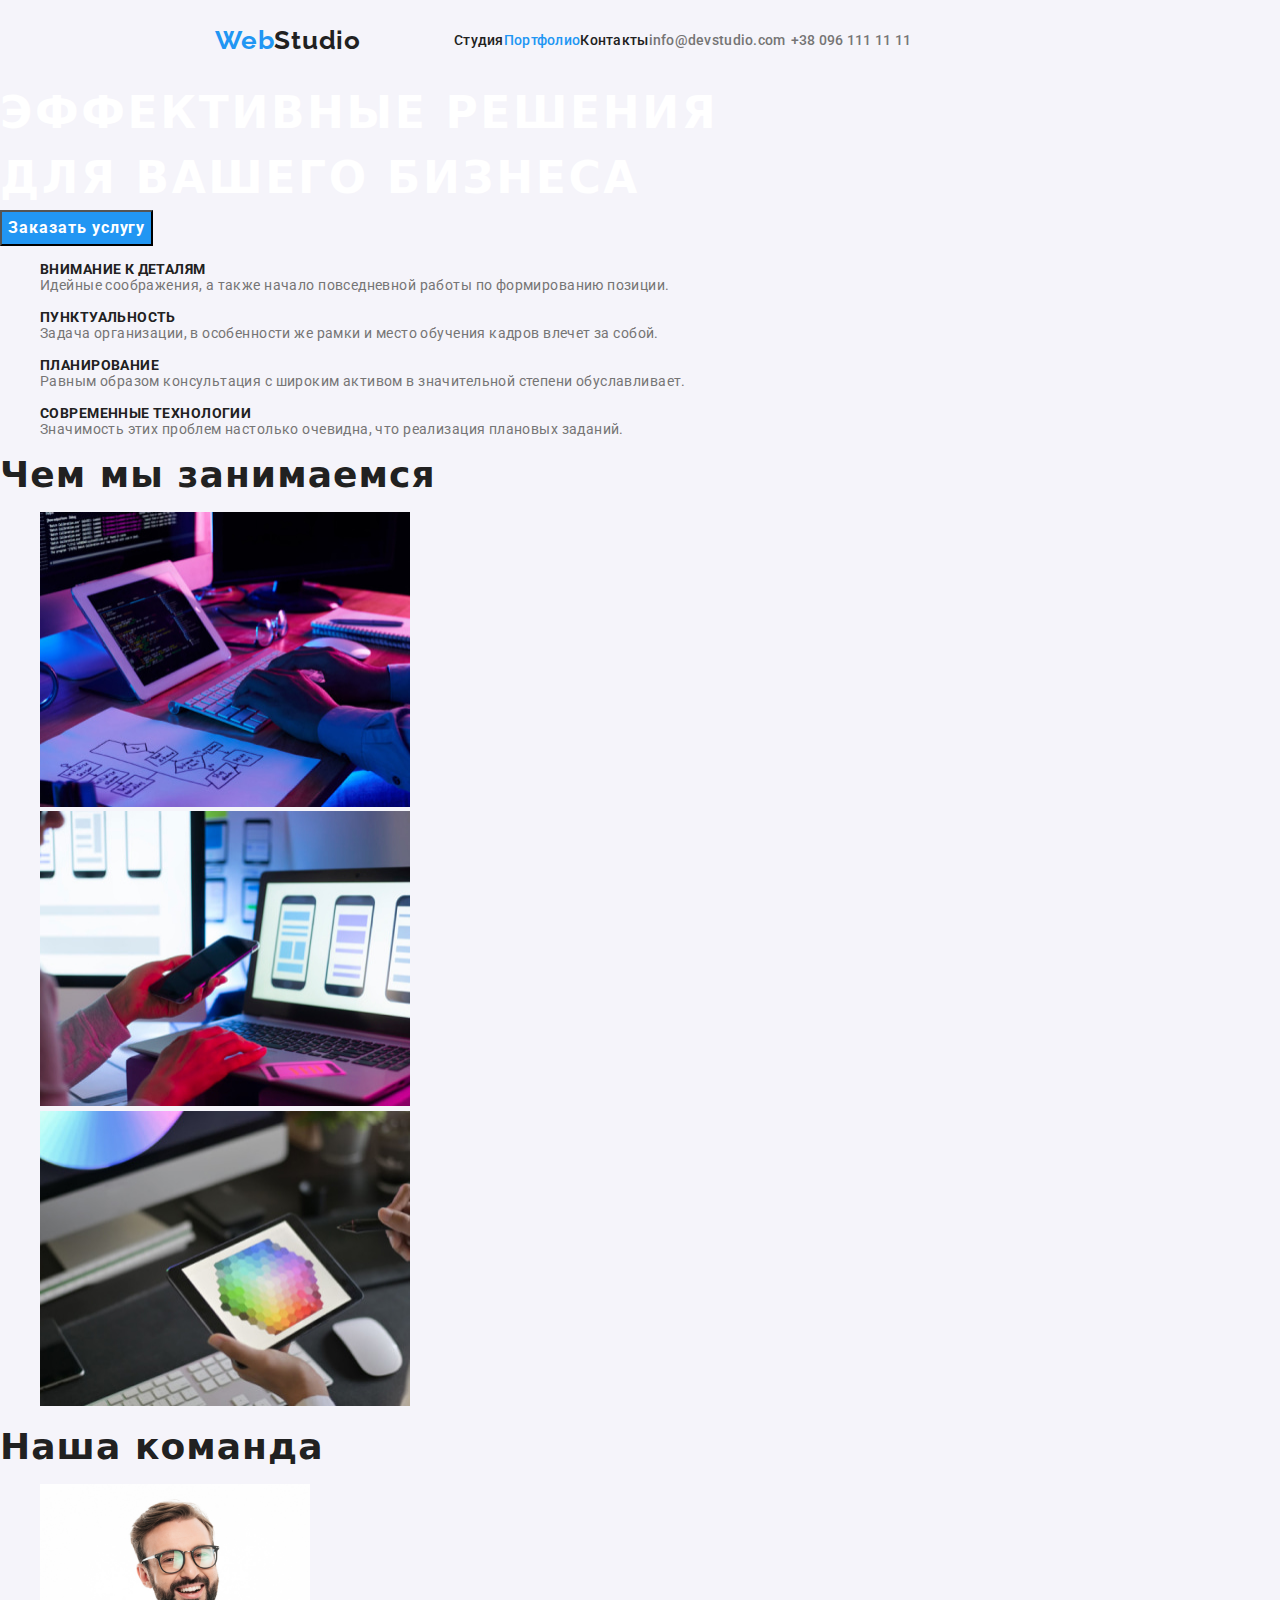
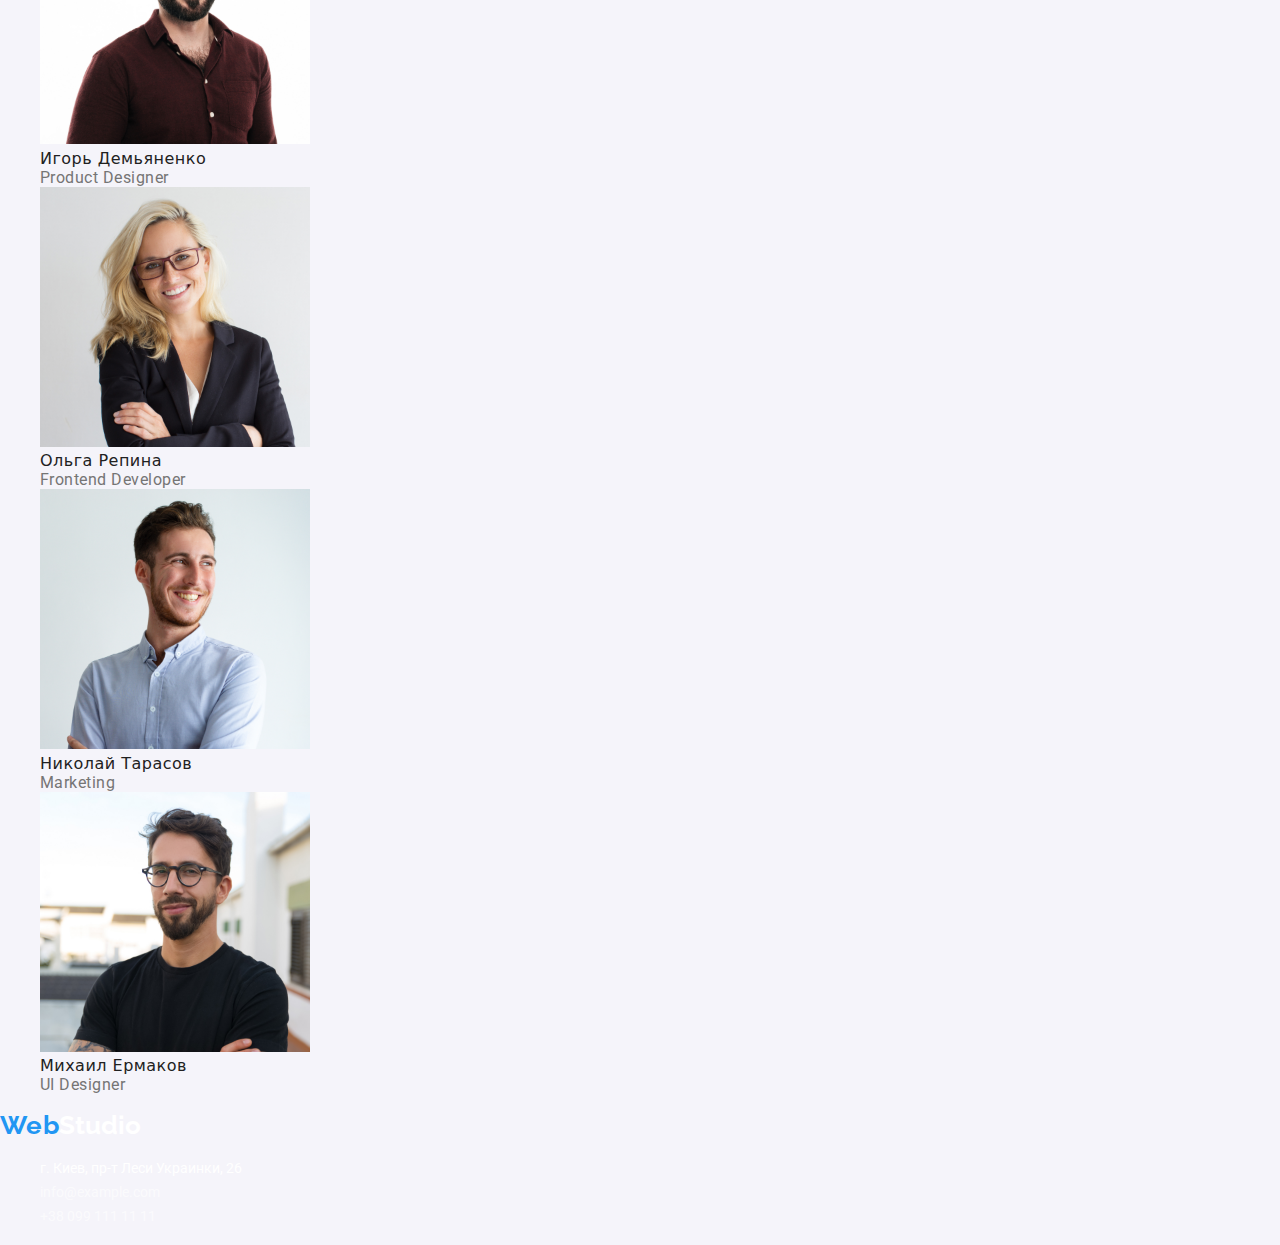
==== index.html @ 43e61fd3 "Initial commit" ====
<!DOCTYPE html>
<html lang="ru">

<head>
  <meta charset="UTF-8" />
  <meta http-equiv="X-UA-Compatible" content="IE=edge" />
  <meta name="viewport" content="width=device-width, initial-scale=1.0" />
  <link rel="stylesheet" href="./css/styles.css">
  <link rel="preconnect" href="https://fonts.googleapis.com">
  <link rel="preconnect" href="https://fonts.gstatic.com" crossorigin>
  <link rel="stylesheet" href="https://cdn.jsdelivr.net/npm/modern-normalize@1.1.0/modern-normalize.min.css">
  <link href="https://fonts.googleapis.com/css2?family=Raleway:wght@700&family=Roboto:wght@400;500;700;900&display=swap"
    rel="stylesheet">
  <title>Студия</title>
</head>

<body>
  <!-- Шапка сайта -->
  <header class="header">
    <div class="header-box">
      <a class="header-logo link" lang="en" href="./index.html"><span class="logo-link">Web</span>Studio</a>

      <nav class="header-nav">
        <ul class="header-list list">
          <li class="header-item"><a class="header-link-txt link" href="">Студия</a></li>
          <li class="header-item"><a class="header-link link current" href="./portfolio.html">Портфолио</a></li>
          <li class="header-item"><a class="header-link link" href="">Контакты</a></li>
        </ul>
      </nav>
      <div class="header-contact">
        <a class="header-mail link" lang="en" href="mailto:info@devstudio.com">info@devstudio.com</a>

        <a class="header-phone link" href="tel:+380961111111">+38 096 111 11 11 </a>
      </div>
    </div>

  </header>
  <!-- Уникальный контент -->
  <main>
    <!-- Секция Герой -->
    <section class="hero">
      <h1 class="hero-title">
        ЭФФЕКТИВНЫЕ РЕШЕНИЯ <br />
        ДЛЯ ВАШЕГО БИЗНЕСА
      </h1>
      <button class="hero-button" type="button">Заказать услугу</button>
    </section>
    <!-- Секция Особенности -->
    <section class="feature">
      <h2 hidden>Наши Особенности</h2>

      <ul class="feature-list">
        <li class="feature-item list">
          <h3 class="feature-title">Внимание к деталям</h3>
          <p class="feature-text">
            Идейные соображения, а также начало повседневной работы по
            формированию позиции.
          </p>
        </li>
      </ul>

      <ul class="feature-list">
        <li class="feature-item list">
          <h3 class="feature-title">Пунктуальность</h3>
          <p class="feature-text">
            Задача организации, в особенности же рамки и место обучения кадров
            влечет за собой.
          </p>
        </li>
      </ul>

      <ul class="feature-list">
        <li class="feature-item list">
          <h3 class="feature-title">Планирование</h3>
          <p class="feature-text">
            Равным образом консультация с широким активом в значительной
            степени обуславливает.
          </p>
        </li>
      </ul>

      <ul class="feature-list">
        <li class="feature-item list">
          <h3 class="feature-title">Современные технологии</h3>
          <p class="feature-text">
            Значимость этих проблем настолько очевидна, что реализация
            плановых заданий.
          </p>
        </li>
      </ul>
    </section>
    <!-- Секция Чем мы занимаемся -->
    <section class="occupation">
      <h2 class="occupation-title">Чем мы занимаемся</h2>

      <ul class="occupation-list">
        <li class="occupation-item list">
          <img class="occupation-image" src="./images/gallery/img-1.jpg" alt="Печатает код на клавиатуре" width="370"
            height="295" />
        </li>

        <li class="occupation-item list">
          <img class="occupation-image" src="./images/gallery/img-2.jpg" alt="Держит смартфон и управляет макбуком"
            width="370" height="295" />
        </li>

        <li class="occupation-item list">
          <img class="occupation-image" src="./images/gallery/img-3.jpg" alt="Рассматривает палитру цветов на айпаде"
            width="370" height="295" />
        </li>
      </ul>
    </section>
    <!-- Секция Команда сотрудников -->
    <section class="employee">
      <h2 class="employee-title">Наша команда</h2>

      <ul class="employee-list">
        <li class="employee-item list">
          <img class="employee-image" src="./images/employees/Игорь_Демьяненко.jpg" alt="Игорь Демьяненко" width="270"
            height="260" />
          <h3 class="employee-title-name">Игорь Демьяненко</h3>
          <p class="employee-text" lang="en">Product Designer</p>
        </li>

        <li class="employee-item list">
          <img class="employee-image" src="./images/employees/Ольга_Репина.jpg" alt="Ольга Репина" width="270"
            height="260" />
          <h3 class="employee-title-name">Ольга Репина</h3>
          <p class="employee-text" lang="en">Frontend Developer</p>
        </li>

        <li class="employee-item list">
          <img class="employee-image" src="./images/employees/Николай_Тарасов.jpg" alt="Николай Тарасов" width="270"
            height="260" />
          <h3 class="employee-title-name">Николай Тарасов</h3>
          <p class="employee-text" lang="en">Marketing</p>
        </li>

        <li class="employee-item list">
          <img class="employee-image" src="./images/employees/Михаил_Ермаков.jpg" alt="Михаил Ермаков" width="270"
            height="260" />
          <h3 class="employee-title-name">Михаил Ермаков</h3>
          <p class="employee-text" lang="en">UI Designer</p>
        </li>
      </ul>
    </section>
  </main>
  <!-- Подвал сайта -->
  <footer class="footer">
    <a class="footer-logo link" lang="en" href="./index.html"><span class="logo-link">Web</span>Studio</a>
    <ul class="footer-list">
      <li class="footer-item list">
        <address class="footer-address">г. Киев, пр-т Леси Украинки, 26</address>
      </li>
      <li class="list">
        <a class="footer-link-mail link" lang="en" href="mailto:info@example.com">info@example.com</a>
      </li>
      <li class="list">
        <a class="footer-link-phone link" href="tel:+380991111111">+38 099 111 11 11</a>
      </li>
    </ul>
  </footer>
</body>

</html>
---- css/styles.css ----
:root {
  /* Основные шрифты */
  --main-font: 'roboto', sans-serif;
  --secondary-font: 'raleway' sans-serif;
  /* Цвет текста */
  --main-color: rgba(117, 117, 117, 1);

  --secondary-color: rgb(33, 33, 33, 1);
  --unique-color: rgb(33, 150, 243, 1);
  --title-color: rgb(255, 255, 255, 1);
  /* Основные фоны */
}

h1,
h2,
h3,
h4,
p {
  margin-top: 0;
  margin-bottom: 0;
}
.link {
  text-decoration: none;
}

.list {
  margin-top: 0;
  margin-bottom: 0;
  padding-left: 0;
  list-style: none;
}

body {
  background-color: #f5f4fa;
  font-family: var(--main-font);
}

/* Шапка сайта */

.header-box {
  display: flex;
  margin-left: 215px;
  width: 1600px;
  height: 80px;
  align-items: center;
}

.header-list {
  display: flex;
}

.header-item {
}
.header-contact {
}

.header-logo {
  font-family: raleway;
  font-size: 26px;
  font-weight: 700;
  line-height: 1.19;
  color: var(--secondary-color);
  letter-spacing: 0.03em;
}

.header-nav {
  display: flex;
  margin-left: 93px;
}

.logo-link {
  font-family: raleway;
  font-size: 26px;
  font-weight: 700;
  line-height: 1.19;
  color: var(--unique-color);
  letter-spacing: 0.03em;
}

.header-link {
  font-family: var(--main-font);
  color: var(--secondary-color);
  font-style: normal;
  font-weight: 500;
  font-size: 14px;
  line-height: 1.14;
  letter-spacing: 0.02em;
}

.current {
  color: var(--unique-color);
}

.header-link:hover,
.header-link:focus {
  color: var(--unique-color);
}

.header-link-txt {
  font-family: var(--main-font);
  color: var(--secondary-color);
  font-style: normal;
  font-weight: 500;
  font-size: 14px;
  line-height: 1.14;
  letter-spacing: 0.02em;
}

.header-link-txt:hover,
.header-link-txt:focus {
  color: var(--unique-color);
}

.header-mail {
  font-family: var(--main-font);
  color: var(--main-color);
  font-style: normal;
  font-weight: 500;
  font-size: 14px;
  line-height: 1.14;
  letter-spacing: 0.02em;
}

.header-mail:hover,
.header-mail:focus {
  color: var(--unique-color);
}

.header-phone {
  font-family: var(--main-font);
  color: var(--main-color);
  font-style: normal;
  font-weight: 500;
  font-size: 14px;
  line-height: 1.14;
  letter-spacing: 0.02em;
}

.header-phone:hover,
.header-phone:focus {
  color: var(--unique-color);
}

/* Секция герой */

.hero-title {
  font-size: 44px;
  font-style: var(--main-font);
  color: var(--title-color);
  font-weight: 900;
  line-height: 1.48;
  letter-spacing: 0.06em;
}

.hero-button {
  font-family: var(--main-font);
  font-style: normal;
  font-weight: 700;
  font-size: 1.9;
  line-height: 30px;
  letter-spacing: 0.06em;
  cursor: pointer;
  color: var(--title-color);
  background-color: var(--unique-color);
}

/* Секция особенности */

.feature-title {
  font-family: var(--main-font);
  font-style: normal;
  color: var(--secondary-color);
  font-weight: 700;
  font-size: 14px;
  line-height: 1.14;
  letter-spacing: 0.03em;
  text-transform: uppercase;
}

.feature-text {
  font-family: var(--main-font);
  font-style: normal;
  font-weight: normal;
  font-size: 14px;
  line-height: 1.14;
  letter-spacing: 0.03em;
  color: var(--main-color);
}

/* Секция Чем мы занимаемся */

.occupation-title {
  font-style: normal;
  font-weight: 700;
  font-size: 36px;
  line-height: 1.17;
  letter-spacing: 0.03em;
  color: var(--secondary-color);
}

/* Секция Команда сотрудников */
.employee-title {
  font-style: normal;
  font-weight: 700;
  font-size: 36px;
  line-height: 1.17;
  letter-spacing: 0.03em;
  color: var(--secondary-color);
}

.employee-title-name {
  font-style: normal;
  font-weight: 500;
  font-size: 16px;
  line-height: 1.19;
  letter-spacing: 0.03em;
  color: var(--secondary-color);
}

.employee-text {
  font-family: var(--main-font);
  font-style: normal;
  font-weight: normal;
  font-size: 16px;
  line-height: 1.19;
  letter-spacing: 0.03em;
  color: var(--main-color);
}

/* Портфолио */
.nav-button {
  font-style: normal;
  font-weight: 500;
  font-size: 16px;
  color: var(--secondary-color);
  cursor: pointer;
}

.nav-button:hover,
.nav-button:focus {
  color: var(--title-color);
  background-color: var(--unique-color);
}

.services-primary-text {
  font-family: var(--main-font);
  font-style: normal;
  font-weight: 700;
  font-size: 18px;
  line-height: 2;
  color: var(--secondary-color);
}

.services-secondary-text {
  font-family: var(--main-font);
  font-style: normal;
  font-weight: normal;
  font-size: 16px;
  line-height: 1.88;
  color: var(--main-color);
}

/* Footer */

.footer-logo {
  font-family: raleway;
  font-size: 26px;
  font-weight: 700;
  color: var(--title-color);
}

.footer-address {
  font-family: Roboto;
  font-style: normal;
  font-weight: normal;
  font-size: 14px;
  line-height: 1.71;
  color: var(--title-color);
}

.footer-link-mail {
  font-family: Roboto;
  font-style: normal;
  font-weight: normal;
  font-size: 14px;
  line-height: 1.7;
  color: rgba(255, 255, 255, 0.6);
}

.footer-link-mail:hover,
.footer-link-mail:focus {
  color: var(--unique-color);
}

.footer-link-phone {
  font-family: Roboto;
  font-style: normal;
  font-weight: normal;
  font-size: 14px;
  line-height: 1.7;
  color: rgba(255, 255, 255, 0.6);
}

.footer-link-phone:hover,
.footer-link-phone:focus {
  color: var(--unique-color);
}
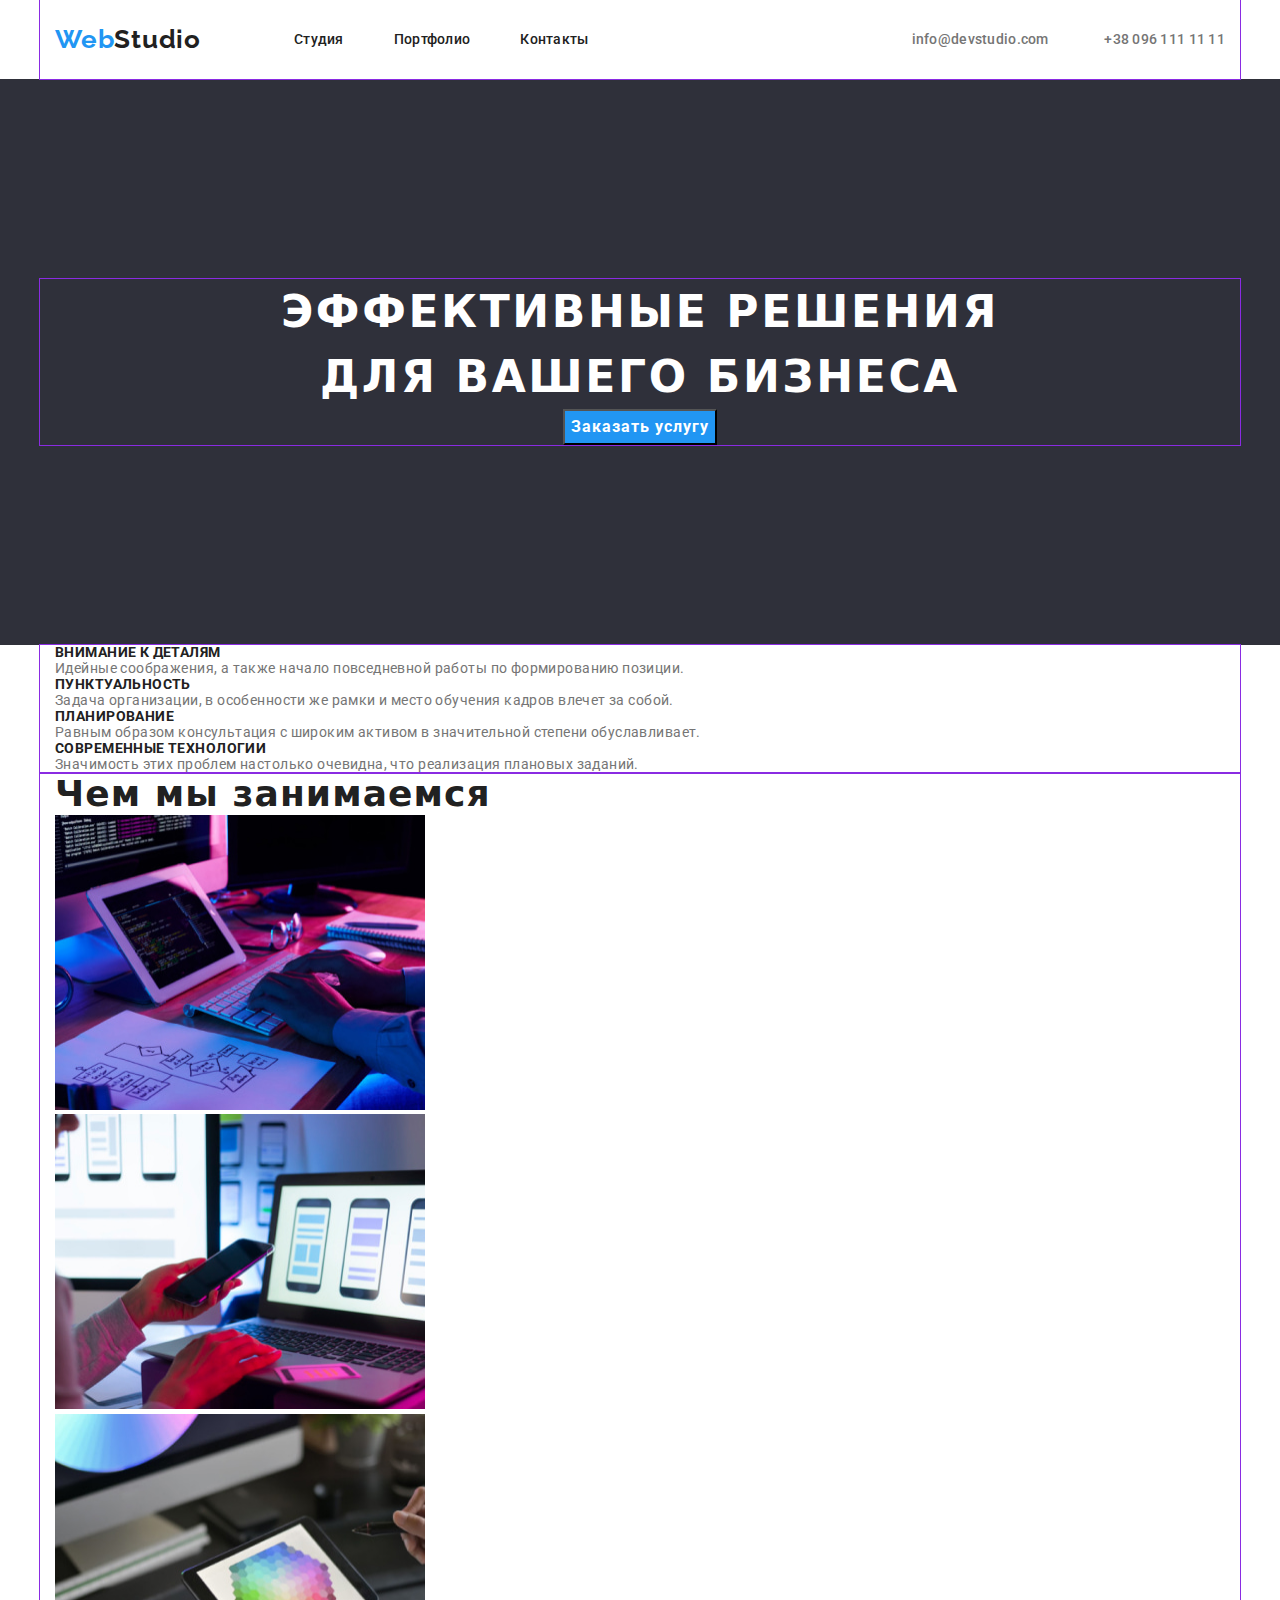
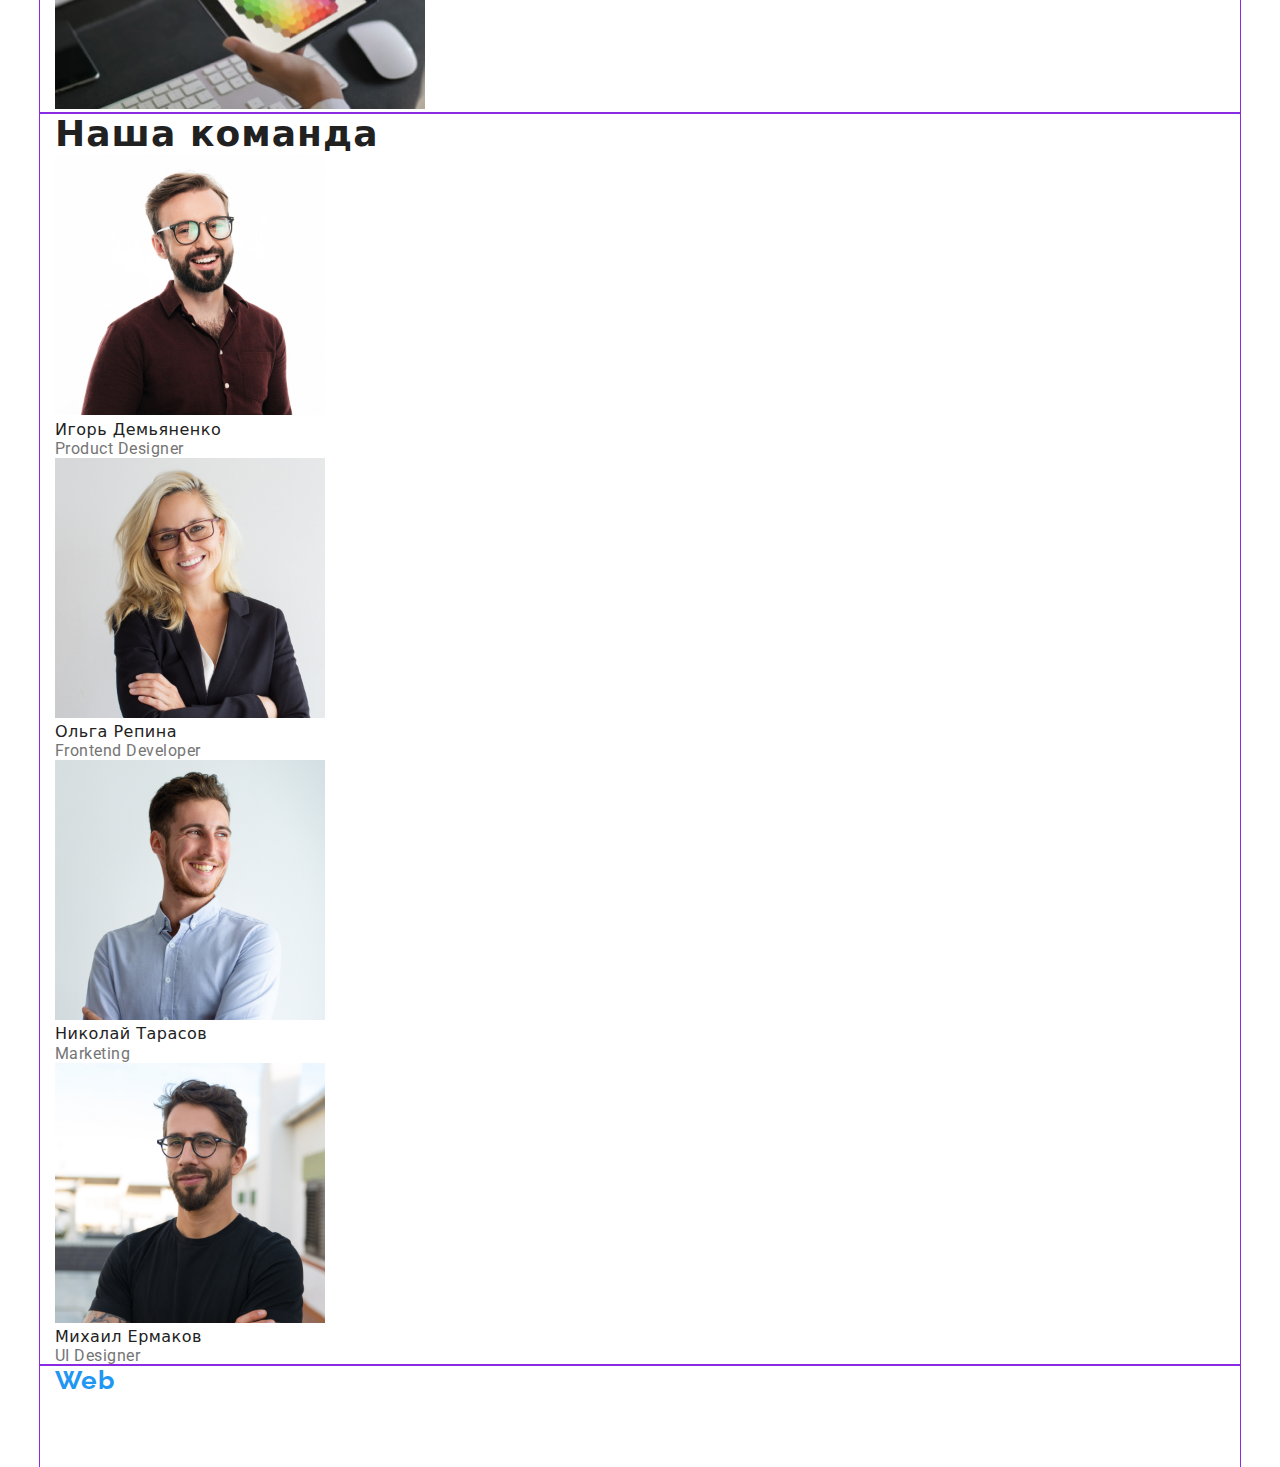
==== commit bd0d78b6: "Сделал хедер" ====
--- a/index.html
+++ b/index.html
@@ -17,13 +17,13 @@
 <body>
   <!-- Шапка сайта -->
   <header class="header">
-    <div class="header-box">
+    <div class="header-box container">
       <a class="header-logo link" lang="en" href="./index.html"><span class="logo-link">Web</span>Studio</a>
 
       <nav class="header-nav">
         <ul class="header-list list">
           <li class="header-item"><a class="header-link-txt link" href="">Студия</a></li>
-          <li class="header-item"><a class="header-link link current" href="./portfolio.html">Портфолио</a></li>
+          <li class="header-item"><a class="header-link link" href="./portfolio.html">Портфолио</a></li>
           <li class="header-item"><a class="header-link link" href="">Контакты</a></li>
         </ul>
       </nav>
@@ -39,126 +39,136 @@
   <main>
     <!-- Секция Герой -->
     <section class="hero">
-      <h1 class="hero-title">
-        ЭФФЕКТИВНЫЕ РЕШЕНИЯ <br />
-        ДЛЯ ВАШЕГО БИЗНЕСА
-      </h1>
-      <button class="hero-button" type="button">Заказать услугу</button>
+      <div class="container">
+        <h1 class="hero-title">
+          ЭФФЕКТИВНЫЕ РЕШЕНИЯ <br />
+          ДЛЯ ВАШЕГО БИЗНЕСА
+        </h1>
+        <button class="hero-button" type="button">Заказать услугу</button>
+      </div>
+
     </section>
     <!-- Секция Особенности -->
     <section class="feature">
       <h2 hidden>Наши Особенности</h2>
+      <div class="container">
+        <ul class="feature-list list">
+          <li class="feature-item list">
+            <h3 class="feature-title">Внимание к деталям</h3>
+            <p class="feature-text">
+              Идейные соображения, а также начало повседневной работы по
+              формированию позиции.
+            </p>
+          </li>
+        </ul>
+        <ul class="feature-list list">
+          <li class="feature-item list">
+            <h3 class="feature-title">Пунктуальность</h3>
+            <p class="feature-text">
+              Задача организации, в особенности же рамки и место обучения кадров
+              влечет за собой.
+            </p>
+          </li>
+        </ul>
 
-      <ul class="feature-list">
-        <li class="feature-item list">
-          <h3 class="feature-title">Внимание к деталям</h3>
-          <p class="feature-text">
-            Идейные соображения, а также начало повседневной работы по
-            формированию позиции.
-          </p>
-        </li>
-      </ul>
+        <ul class="feature-list list">
+          <li class="feature-item list">
+            <h3 class="feature-title">Планирование</h3>
+            <p class="feature-text">
+              Равным образом консультация с широким активом в значительной
+              степени обуславливает.
+            </p>
+          </li>
+        </ul>
 
-      <ul class="feature-list">
-        <li class="feature-item list">
-          <h3 class="feature-title">Пунктуальность</h3>
-          <p class="feature-text">
-            Задача организации, в особенности же рамки и место обучения кадров
-            влечет за собой.
-          </p>
-        </li>
-      </ul>
+        <ul class="feature-list list">
+          <li class="feature-item list">
+            <h3 class="feature-title">Современные технологии</h3>
+            <p class="feature-text">
+              Значимость этих проблем настолько очевидна, что реализация
+              плановых заданий.
+            </p>
+          </li>
+        </ul>
+      </div>
 
-      <ul class="feature-list">
-        <li class="feature-item list">
-          <h3 class="feature-title">Планирование</h3>
-          <p class="feature-text">
-            Равным образом консультация с широким активом в значительной
-            степени обуславливает.
-          </p>
-        </li>
-      </ul>
-
-      <ul class="feature-list">
-        <li class="feature-item list">
-          <h3 class="feature-title">Современные технологии</h3>
-          <p class="feature-text">
-            Значимость этих проблем настолько очевидна, что реализация
-            плановых заданий.
-          </p>
-        </li>
-      </ul>
     </section>
     <!-- Секция Чем мы занимаемся -->
     <section class="occupation">
-      <h2 class="occupation-title">Чем мы занимаемся</h2>
+      <div class="container">
+        <h2 class="occupation-title">Чем мы занимаемся</h2>
 
-      <ul class="occupation-list">
-        <li class="occupation-item list">
-          <img class="occupation-image" src="./images/gallery/img-1.jpg" alt="Печатает код на клавиатуре" width="370"
-            height="295" />
-        </li>
+        <ul class="occupation-list list">
+          <li class="occupation-item list">
+            <img class="occupation-image" src="./images/gallery/img-1.jpg" alt="Печатает код на клавиатуре" width="370"
+              height="295" />
+          </li>
 
-        <li class="occupation-item list">
-          <img class="occupation-image" src="./images/gallery/img-2.jpg" alt="Держит смартфон и управляет макбуком"
-            width="370" height="295" />
-        </li>
+          <li class="occupation-item list list">
+            <img class="occupation-image" src="./images/gallery/img-2.jpg" alt="Держит смартфон и управляет макбуком"
+              width="370" height="295" />
+          </li>
 
-        <li class="occupation-item list">
-          <img class="occupation-image" src="./images/gallery/img-3.jpg" alt="Рассматривает палитру цветов на айпаде"
-            width="370" height="295" />
-        </li>
-      </ul>
+          <li class="occupation-item list">
+            <img class="occupation-image" src="./images/gallery/img-3.jpg" alt="Рассматривает палитру цветов на айпаде"
+              width="370" height="295" />
+          </li>
+        </ul>
+      </div>
     </section>
     <!-- Секция Команда сотрудников -->
     <section class="employee">
-      <h2 class="employee-title">Наша команда</h2>
+      <div class="container">
+        <h2 class="employee-title">Наша команда</h2>
 
-      <ul class="employee-list">
-        <li class="employee-item list">
-          <img class="employee-image" src="./images/employees/Игорь_Демьяненко.jpg" alt="Игорь Демьяненко" width="270"
-            height="260" />
-          <h3 class="employee-title-name">Игорь Демьяненко</h3>
-          <p class="employee-text" lang="en">Product Designer</p>
-        </li>
+        <ul class="employee-list list">
+          <li class="employee-item list">
+            <img class="employee-image" src="./images/employees/Игорь_Демьяненко.jpg" alt="Игорь Демьяненко" width="270"
+              height="260" />
+            <h3 class="employee-title-name">Игорь Демьяненко</h3>
+            <p class="employee-text" lang="en">Product Designer</p>
+          </li>
 
-        <li class="employee-item list">
-          <img class="employee-image" src="./images/employees/Ольга_Репина.jpg" alt="Ольга Репина" width="270"
-            height="260" />
-          <h3 class="employee-title-name">Ольга Репина</h3>
-          <p class="employee-text" lang="en">Frontend Developer</p>
-        </li>
+          <li class="employee-item list">
+            <img class="employee-image" src="./images/employees/Ольга_Репина.jpg" alt="Ольга Репина" width="270"
+              height="260" />
+            <h3 class="employee-title-name">Ольга Репина</h3>
+            <p class="employee-text" lang="en">Frontend Developer</p>
+          </li>
 
-        <li class="employee-item list">
-          <img class="employee-image" src="./images/employees/Николай_Тарасов.jpg" alt="Николай Тарасов" width="270"
-            height="260" />
-          <h3 class="employee-title-name">Николай Тарасов</h3>
-          <p class="employee-text" lang="en">Marketing</p>
-        </li>
+          <li class="employee-item list">
+            <img class="employee-image" src="./images/employees/Николай_Тарасов.jpg" alt="Николай Тарасов" width="270"
+              height="260" />
+            <h3 class="employee-title-name">Николай Тарасов</h3>
+            <p class="employee-text" lang="en">Marketing</p>
+          </li>
 
-        <li class="employee-item list">
-          <img class="employee-image" src="./images/employees/Михаил_Ермаков.jpg" alt="Михаил Ермаков" width="270"
-            height="260" />
-          <h3 class="employee-title-name">Михаил Ермаков</h3>
-          <p class="employee-text" lang="en">UI Designer</p>
-        </li>
-      </ul>
+          <li class="employee-item list">
+            <img class="employee-image" src="./images/employees/Михаил_Ермаков.jpg" alt="Михаил Ермаков" width="270"
+              height="260" />
+            <h3 class="employee-title-name">Михаил Ермаков</h3>
+            <p class="employee-text" lang="en">UI Designer</p>
+          </li>
+        </ul>
+      </div>
     </section>
   </main>
   <!-- Подвал сайта -->
   <footer class="footer">
-    <a class="footer-logo link" lang="en" href="./index.html"><span class="logo-link">Web</span>Studio</a>
-    <ul class="footer-list">
-      <li class="footer-item list">
-        <address class="footer-address">г. Киев, пр-т Леси Украинки, 26</address>
-      </li>
-      <li class="list">
-        <a class="footer-link-mail link" lang="en" href="mailto:info@example.com">info@example.com</a>
-      </li>
-      <li class="list">
-        <a class="footer-link-phone link" href="tel:+380991111111">+38 099 111 11 11</a>
-      </li>
-    </ul>
+    <div class="container">
+      <a class="footer-logo link" lang="en" href="./index.html"><span class="logo-link">Web</span>Studio</a>
+      <ul class="footer-list list">
+        <li class="footer-item list">
+          <address class="footer-address">г. Киев, пр-т Леси Украинки, 26</address>
+        </li>
+        <li class="list">
+          <a class="footer-link-mail link" lang="en" href="mailto:info@example.com">info@example.com</a>
+        </li>
+        <li class="list">
+          <a class="footer-link-phone link" href="tel:+380991111111">+38 099 111 11 11</a>
+        </li>
+      </ul>
+    </div>
   </footer>
 </body>
 
--- a/css/styles.css
+++ b/css/styles.css
@@ -9,6 +9,24 @@
   --unique-color: rgb(33, 150, 243, 1);
   --title-color: rgb(255, 255, 255, 1);
   /* Основные фоны */
+}
+
+html {
+  box-sizing: border-box;
+}
+*,
+*::before,
+*::after {
+  box-sizing: inherit;
+}
+
+.container {
+  width: 1200px;
+  padding-right: 15px;
+  padding-left: 15px;
+  margin-left: auto;
+  margin-right: auto;
+  outline: 1px solid blueviolet;
 }
 
 h1,
@@ -31,17 +49,20 @@
 }
 
 body {
-  background-color: #f5f4fa;
-  font-family: var(--main-font);
-}
-
+  background-color: #fff;
+  font-family: var(--main-font);
+  max-width: 1600px;
+  letter-spacing: 0.03em;
+}
+section {
+  display: block;
+}
 /* Шапка сайта */
 
 .header-box {
   display: flex;
-  margin-left: 215px;
-  width: 1600px;
-  height: 80px;
+  padding-top: 24px;
+  padding-bottom: 24px;
   align-items: center;
 }
 
@@ -49,9 +70,26 @@
   display: flex;
 }
 
+.header-nav {
+  display: flex;
+  margin-left: 93px;
+}
+
 .header-item {
-}
-.header-contact {
+  margin-right: 50px;
+}
+.header-item:last-child {
+  margin-right: 0;
+}
+
+.header-link-txt {
+  padding-top: 15px;
+  padding-bottom: 15px;
+}
+
+.header-link {
+  padding-top: 15px;
+  padding-bottom: 15px;
 }
 
 .header-logo {
@@ -63,11 +101,6 @@
   letter-spacing: 0.03em;
 }
 
-.header-nav {
-  display: flex;
-  margin-left: 93px;
-}
-
 .logo-link {
   font-family: raleway;
   font-size: 26px;
@@ -87,10 +120,6 @@
   letter-spacing: 0.02em;
 }
 
-.current {
-  color: var(--unique-color);
-}
-
 .header-link:hover,
 .header-link:focus {
   color: var(--unique-color);
@@ -106,12 +135,20 @@
   letter-spacing: 0.02em;
 }
 
+.header-contact {
+  margin-left: auto;
+}
+
 .header-link-txt:hover,
 .header-link-txt:focus {
   color: var(--unique-color);
 }
 
 .header-mail {
+  margin-right: 50px;
+  padding-top: 15px;
+  padding-bottom: 15px;
+
   font-family: var(--main-font);
   color: var(--main-color);
   font-style: normal;
@@ -127,6 +164,9 @@
 }
 
 .header-phone {
+  padding-top: 15px;
+  padding-bottom: 15px;
+
   font-family: var(--main-font);
   color: var(--main-color);
   font-style: normal;
@@ -142,6 +182,11 @@
 }
 
 /* Секция герой */
+.hero {
+  background-color: rgba(47, 48, 58, 1);
+  padding: 200px 0px;
+  text-align: center;
+}
 
 .hero-title {
   font-size: 44px;
@@ -260,6 +305,10 @@
   color: var(--main-color);
 }
 
+.current {
+  color: var(--unique-color);
+}
+
 /* Footer */
 
 .footer-logo {
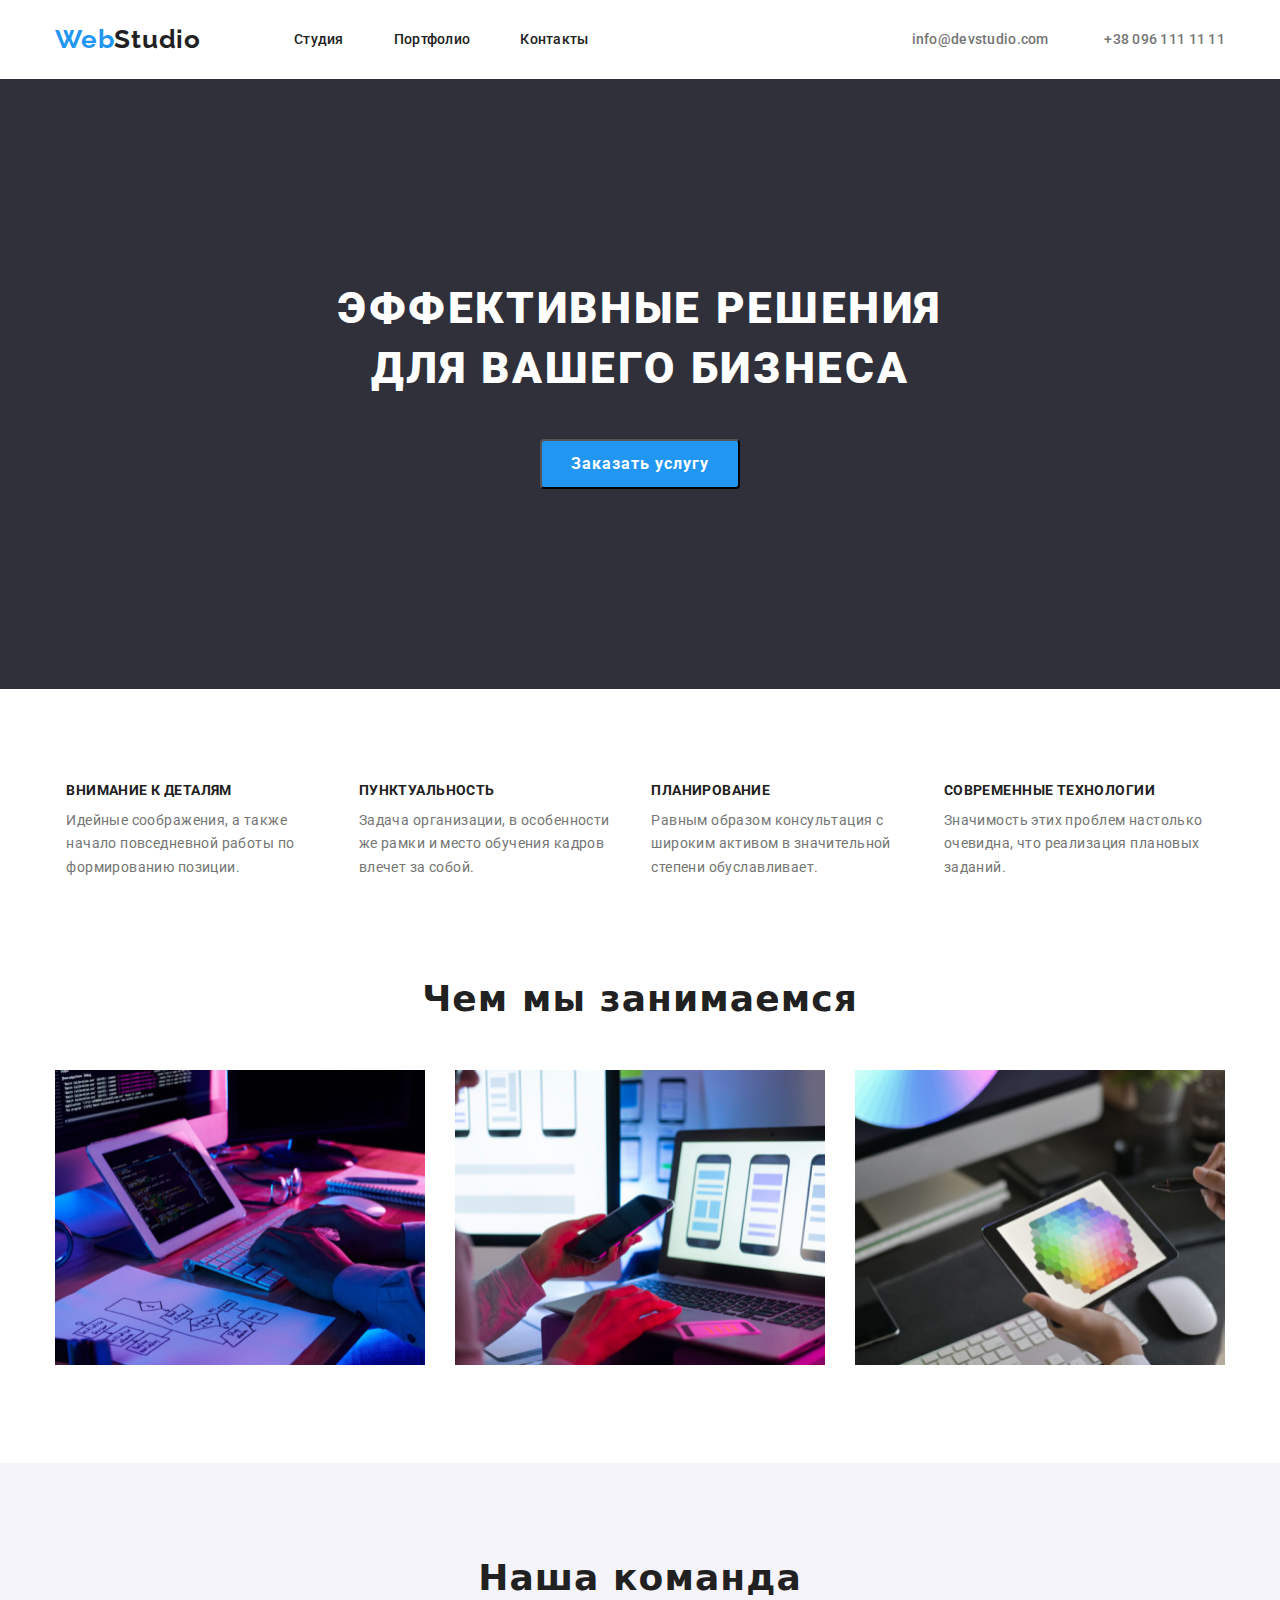
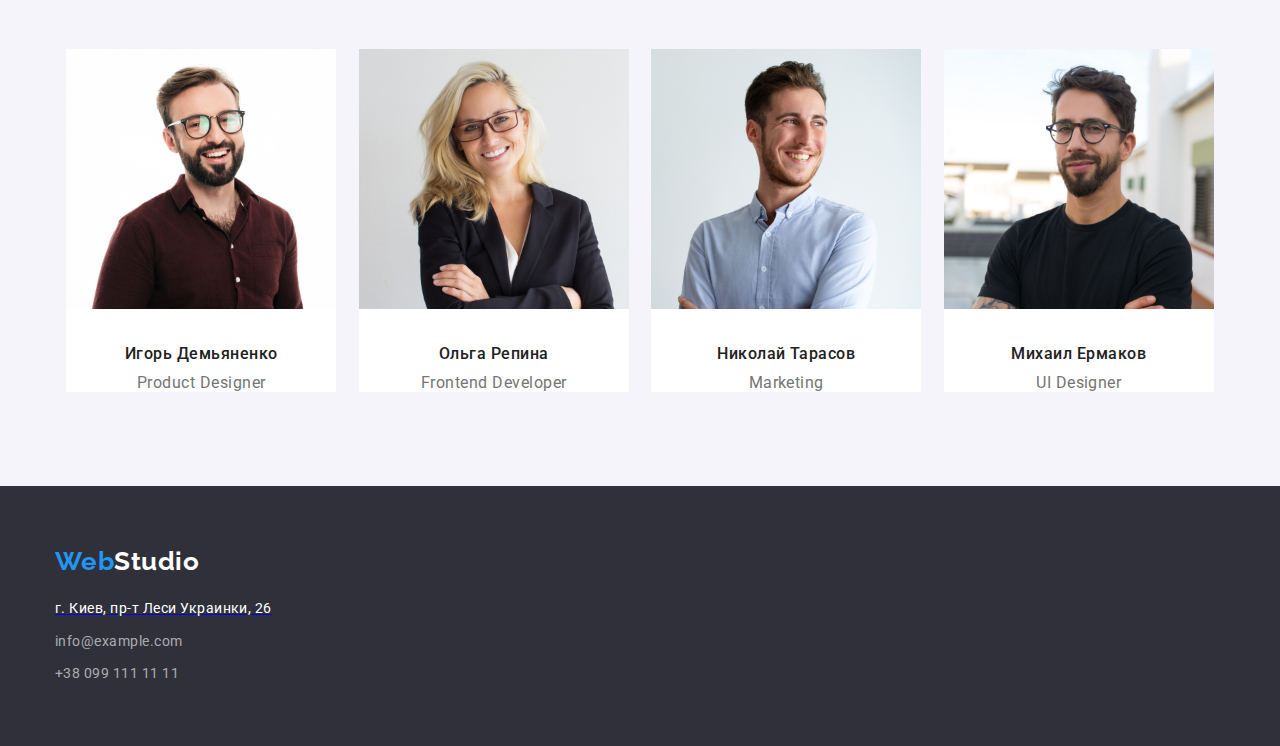
==== commit ea5d8548: "Закончил стили на странице "Студия"" ====
--- a/index.html
+++ b/index.html
@@ -41,8 +41,8 @@
     <section class="hero">
       <div class="container">
         <h1 class="hero-title">
-          ЭФФЕКТИВНЫЕ РЕШЕНИЯ <br />
-          ДЛЯ ВАШЕГО БИЗНЕСА
+          Эффективные решения <br />
+          для вашего бизнеса
         </h1>
         <button class="hero-button" type="button">Заказать услугу</button>
       </div>
@@ -51,7 +51,7 @@
     <!-- Секция Особенности -->
     <section class="feature">
       <h2 hidden>Наши Особенности</h2>
-      <div class="container">
+      <div class="feature-box container">
         <ul class="feature-list list">
           <li class="feature-item list">
             <h3 class="feature-title">Внимание к деталям</h3>
@@ -60,8 +60,7 @@
               формированию позиции.
             </p>
           </li>
-        </ul>
-        <ul class="feature-list list">
+
           <li class="feature-item list">
             <h3 class="feature-title">Пунктуальность</h3>
             <p class="feature-text">
@@ -69,9 +68,7 @@
               влечет за собой.
             </p>
           </li>
-        </ul>
 
-        <ul class="feature-list list">
           <li class="feature-item list">
             <h3 class="feature-title">Планирование</h3>
             <p class="feature-text">
@@ -79,9 +76,8 @@
               степени обуславливает.
             </p>
           </li>
-        </ul>
 
-        <ul class="feature-list list">
+
           <li class="feature-item list">
             <h3 class="feature-title">Современные технологии</h3>
             <p class="feature-text">
@@ -104,7 +100,7 @@
               height="295" />
           </li>
 
-          <li class="occupation-item list list">
+          <li class="occupation-item list">
             <img class="occupation-image" src="./images/gallery/img-2.jpg" alt="Держит смартфон и управляет макбуком"
               width="370" height="295" />
           </li>
@@ -159,12 +155,15 @@
       <a class="footer-logo link" lang="en" href="./index.html"><span class="logo-link">Web</span>Studio</a>
       <ul class="footer-list list">
         <li class="footer-item list">
-          <address class="footer-address">г. Киев, пр-т Леси Украинки, 26</address>
+          <a href="https://www.google.com.ua/maps/place/%D0%B1%D1%83%D0%BB%D1%8C%D0%B2%D0%B0%D1%80+%D0%9B%D0%B5%D1%81%D1%96+%D0%A3%D0%BA%D1%80%D0%B0%D1%97%D0%BD%D0%BA%D0%B8,+26,+%D0%9A%D0%B8%D1%97%D0%B2,+02000/@50.4265841,30.5361918,17z/data=!3m1!4b1!4m5!3m4!1s0x40d4cf0e033ecbe9:0x57a4dffefec77da0!8m2!3d50.4265807!4d30.5383858"
+            target="_blank" rel="noreferrer noopener list link">
+            <address class="footer-address">г. Киев, пр-т Леси Украинки, 26</address>
+          </a>
         </li>
-        <li class="list">
+        <li class="footer-item list">
           <a class="footer-link-mail link" lang="en" href="mailto:info@example.com">info@example.com</a>
         </li>
-        <li class="list">
+        <li class="footer-item list">
           <a class="footer-link-phone link" href="tel:+380991111111">+38 099 111 11 11</a>
         </li>
       </ul>
--- a/css/styles.css
+++ b/css/styles.css
@@ -26,7 +26,6 @@
   padding-left: 15px;
   margin-left: auto;
   margin-right: auto;
-  outline: 1px solid blueviolet;
 }
 
 h1,
@@ -190,19 +189,26 @@
 
 .hero-title {
   font-size: 44px;
-  font-style: var(--main-font);
+  font-family: var(--main-font);
+  font-style: normal;
   color: var(--title-color);
   font-weight: 900;
-  line-height: 1.48;
+  line-height: 1.36;
   letter-spacing: 0.06em;
+  text-transform: uppercase;
 }
 
 .hero-button {
-  font-family: var(--main-font);
-  font-style: normal;
-  font-weight: 700;
-  font-size: 1.9;
-  line-height: 30px;
+  width: 200px;
+  height: 50px;
+  border-radius: 4px;
+  margin-top: 40px;
+
+  font-family: var(--main-font);
+  font-style: normal;
+  font-weight: 700;
+  font-size: 16px;
+  line-height: 1.87;
   letter-spacing: 0.06em;
   cursor: pointer;
   color: var(--title-color);
@@ -211,7 +217,20 @@
 
 /* Секция особенности */
 
+.feature-list {
+  display: flex;
+  margin-top: 94px;
+  justify-content: space-around;
+}
+
+.feature-item {
+  width: 270px;
+  height: 101px;
+}
+
 .feature-title {
+  margin-bottom: 10px;
+
   font-family: var(--main-font);
   font-style: normal;
   color: var(--secondary-color);
@@ -227,7 +246,7 @@
   font-style: normal;
   font-weight: normal;
   font-size: 14px;
-  line-height: 1.14;
+  line-height: 1.71;
   letter-spacing: 0.03em;
   color: var(--main-color);
 }
@@ -235,6 +254,9 @@
 /* Секция Чем мы занимаемся */
 
 .occupation-title {
+  margin-top: 94px;
+  text-align: center;
+
   font-style: normal;
   font-weight: 700;
   font-size: 36px;
@@ -243,8 +265,26 @@
   color: var(--secondary-color);
 }
 
+.occupation-list {
+  display: flex;
+  justify-content: space-around;
+  margin-top: 50px;
+  margin-bottom: 94px;
+}
+.occupation-item:nth-child(n + 2) {
+  margin-left: 30px;
+}
+
 /* Секция Команда сотрудников */
+
+.employee {
+  background-color: rgba(245, 244, 250, 1);
+}
+
 .employee-title {
+  padding-top: 94px;
+  text-align: center;
+
   font-style: normal;
   font-weight: 700;
   font-size: 36px;
@@ -252,8 +292,22 @@
   letter-spacing: 0.03em;
   color: var(--secondary-color);
 }
+.employee-list {
+  display: flex;
+  justify-content: space-around;
+  margin-top: 50px;
+  padding-bottom: 94px;
+}
+
+.employee-item {
+  background-color: #fff;
+}
 
 .employee-title-name {
+  margin-top: 30px;
+  text-align: center;
+
+  font-family: var(--main-font);
   font-style: normal;
   font-weight: 500;
   font-size: 16px;
@@ -263,6 +317,9 @@
 }
 
 .employee-text {
+  margin-top: 10px;
+  text-align: center;
+
   font-family: var(--main-font);
   font-style: normal;
   font-weight: normal;
@@ -311,6 +368,11 @@
 
 /* Footer */
 
+.footer {
+  background-color: rgba(47, 48, 58, 1);
+  padding-top: 60px;
+}
+
 .footer-logo {
   font-family: raleway;
   font-size: 26px;
@@ -318,6 +380,19 @@
   color: var(--title-color);
 }
 
+.footer-list {
+  margin-top: 20px;
+}
+
+.footer-item {
+  margin-bottom: 9px;
+}
+
+.footer-item:last-child {
+  margin-bottom: 0;
+  padding-bottom: 60px;
+}
+
 .footer-address {
   font-family: Roboto;
   font-style: normal;
@@ -328,6 +403,10 @@
 }
 
 .footer-link-mail {
+  margin-bottom: 9px;
+}
+
+.footer-link-mail {
   font-family: Roboto;
   font-style: normal;
   font-weight: normal;
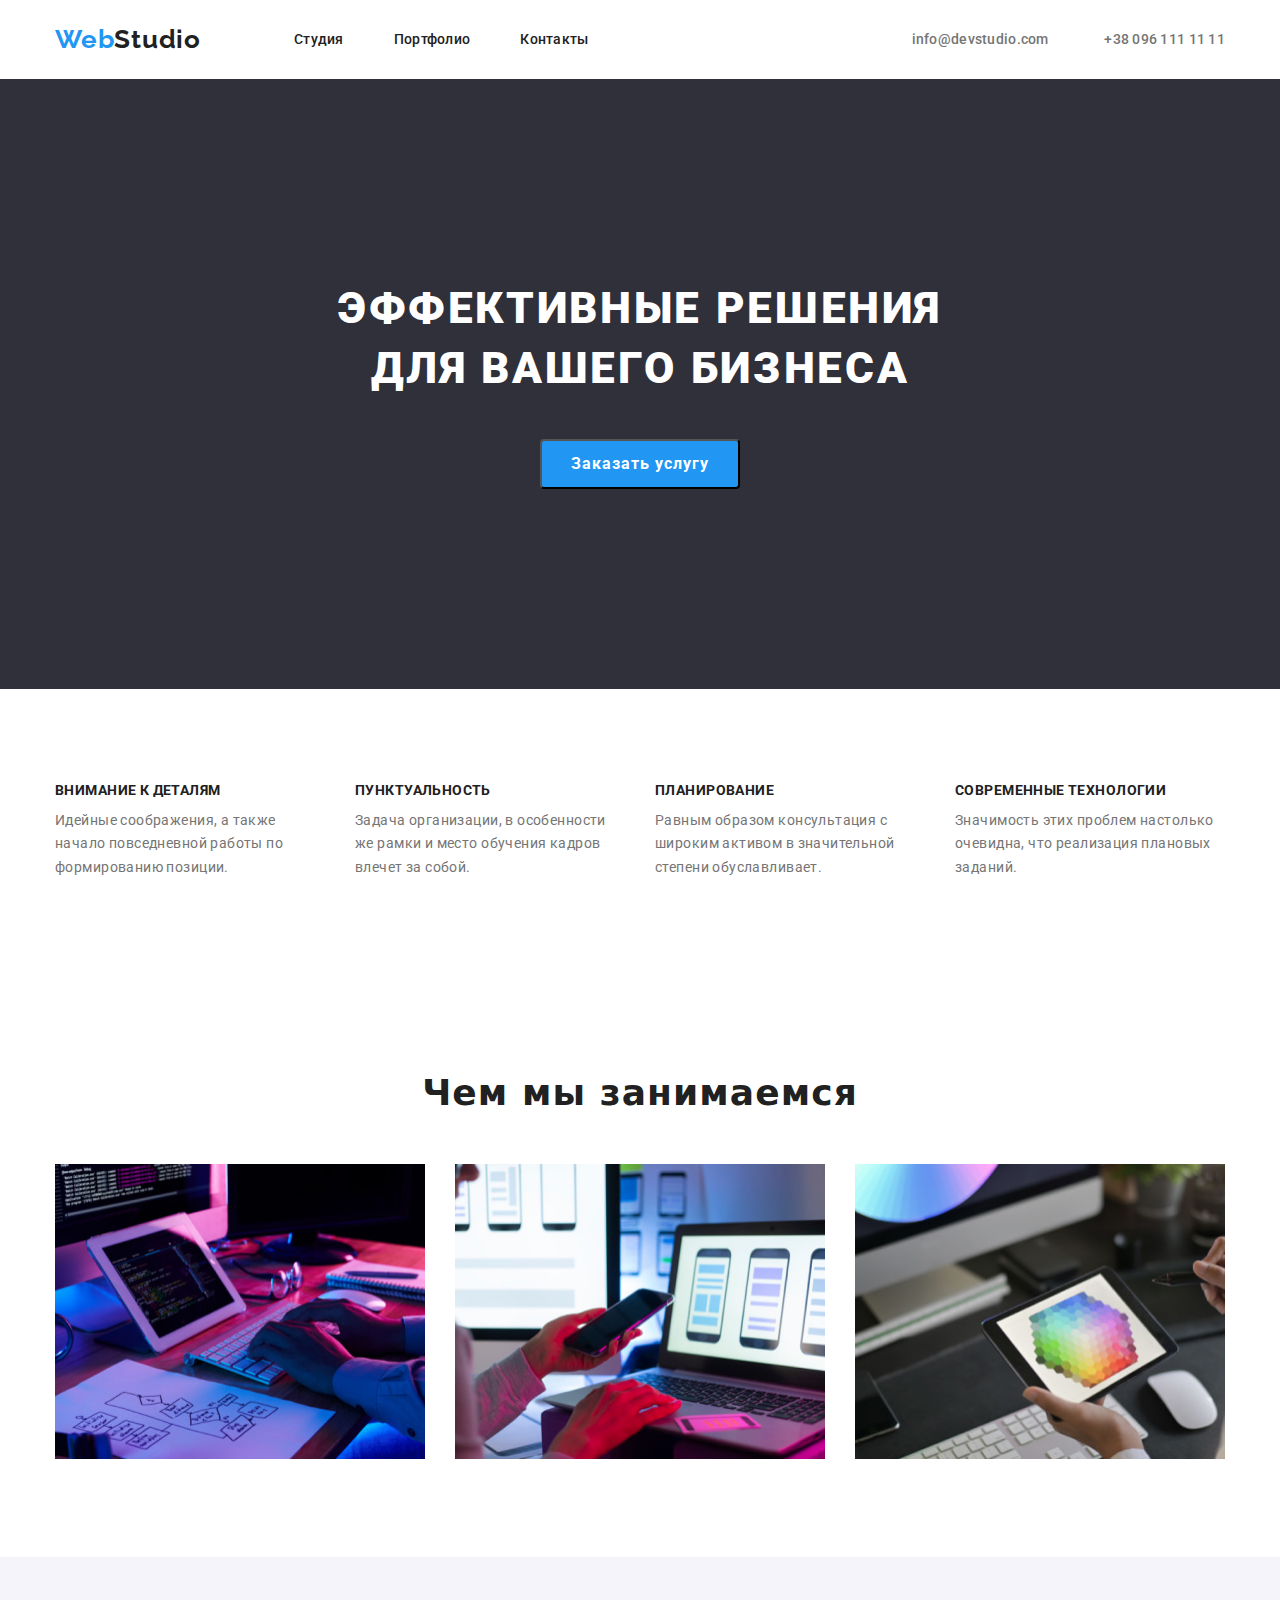
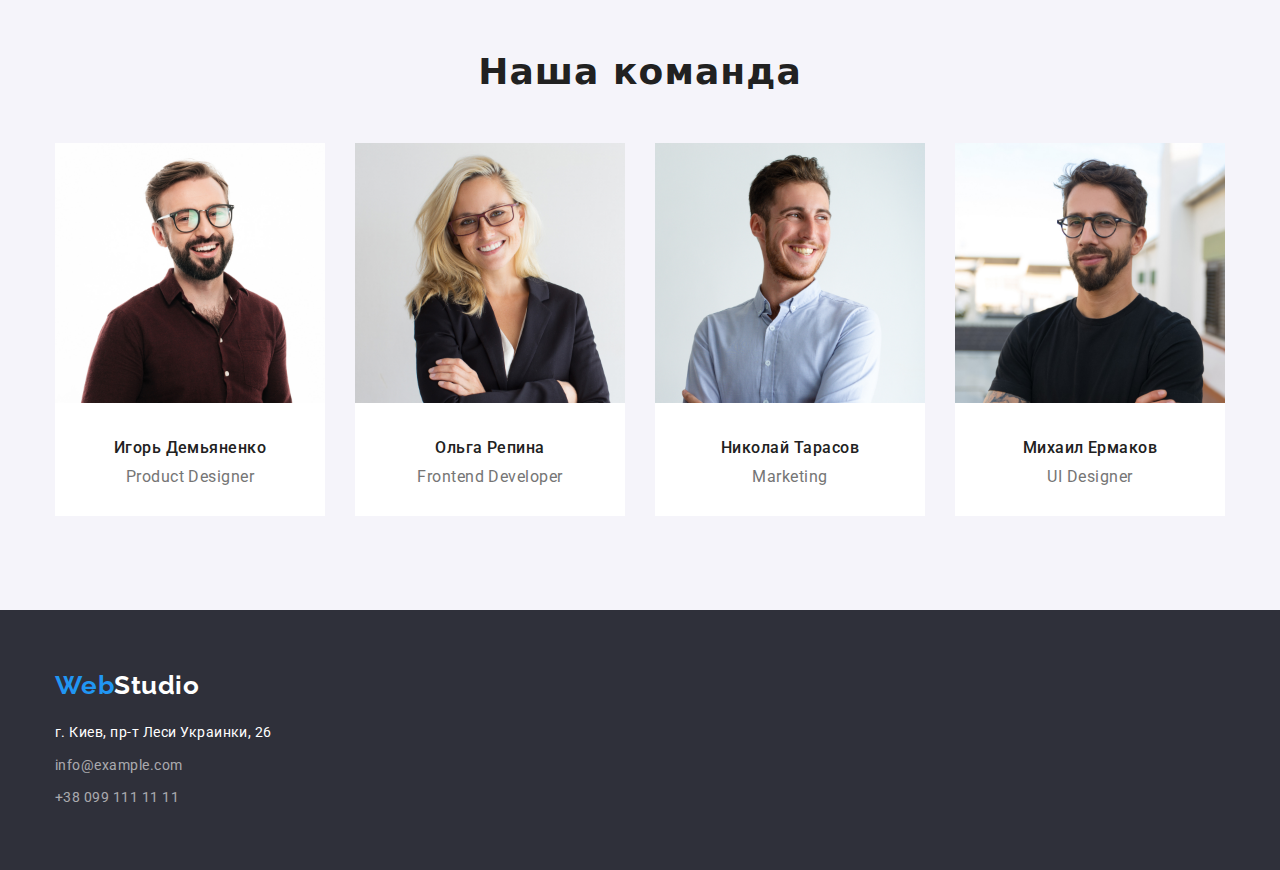
==== commit b8149c88: "Внёс правки в файл "студия"" ====
--- a/index.html
+++ b/index.html
@@ -155,8 +155,9 @@
       <a class="footer-logo link" lang="en" href="./index.html"><span class="logo-link">Web</span>Studio</a>
       <ul class="footer-list list">
         <li class="footer-item list">
-          <a href="https://www.google.com.ua/maps/place/%D0%B1%D1%83%D0%BB%D1%8C%D0%B2%D0%B0%D1%80+%D0%9B%D0%B5%D1%81%D1%96+%D0%A3%D0%BA%D1%80%D0%B0%D1%97%D0%BD%D0%BA%D0%B8,+26,+%D0%9A%D0%B8%D1%97%D0%B2,+02000/@50.4265841,30.5361918,17z/data=!3m1!4b1!4m5!3m4!1s0x40d4cf0e033ecbe9:0x57a4dffefec77da0!8m2!3d50.4265807!4d30.5383858"
-            target="_blank" rel="noreferrer noopener list link">
+          <a class="footer-maps link"
+            href="https://www.google.com.ua/maps/place/%D0%B1%D1%83%D0%BB%D1%8C%D0%B2%D0%B0%D1%80+%D0%9B%D0%B5%D1%81%D1%96+%D0%A3%D0%BA%D1%80%D0%B0%D1%97%D0%BD%D0%BA%D0%B8,+26,+%D0%9A%D0%B8%D1%97%D0%B2,+02000/@50.4265841,30.5361918,17z/data=!3m1!4b1!4m5!3m4!1s0x40d4cf0e033ecbe9:0x57a4dffefec77da0!8m2!3d50.4265807!4d30.5383858"
+            target="_blank" rel="noreferrer noopener">
             <address class="footer-address">г. Киев, пр-т Леси Украинки, 26</address>
           </a>
         </li>
--- a/css/styles.css
+++ b/css/styles.css
@@ -40,6 +40,12 @@
   text-decoration: none;
 }
 
+ul {
+  margin-top: 0;
+  margin-bottom: 0;
+  padding: 0;
+}
+
 .list {
   margin-top: 0;
   margin-bottom: 0;
@@ -50,7 +56,6 @@
 body {
   background-color: #fff;
   font-family: var(--main-font);
-  max-width: 1600px;
   letter-spacing: 0.03em;
 }
 section {
@@ -58,10 +63,13 @@
 }
 /* Шапка сайта */
 
-.header-box {
-  display: flex;
+.header {
   padding-top: 24px;
   padding-bottom: 24px;
+}
+
+.header-box {
+  display: flex;
   align-items: center;
 }
 
@@ -217,15 +225,22 @@
 
 /* Секция особенности */
 
+.feature {
+  padding: 94px 0;
+}
+
 .feature-list {
   display: flex;
-  margin-top: 94px;
-  justify-content: space-around;
 }
 
 .feature-item {
   width: 270px;
   height: 101px;
+  margin-right: 30px;
+}
+
+.feature-item:last-child {
+  margin-right: 0;
 }
 
 .feature-title {
@@ -253,8 +268,11 @@
 
 /* Секция Чем мы занимаемся */
 
+.occupation {
+  padding: 94px 0;
+}
+
 .occupation-title {
-  margin-top: 94px;
   text-align: center;
 
   font-style: normal;
@@ -267,9 +285,7 @@
 
 .occupation-list {
   display: flex;
-  justify-content: space-around;
   margin-top: 50px;
-  margin-bottom: 94px;
 }
 .occupation-item:nth-child(n + 2) {
   margin-left: 30px;
@@ -279,10 +295,10 @@
 
 .employee {
   background-color: rgba(245, 244, 250, 1);
+  padding: 94px 0;
 }
 
 .employee-title {
-  padding-top: 94px;
   text-align: center;
 
   font-style: normal;
@@ -294,13 +310,15 @@
 }
 .employee-list {
   display: flex;
-  justify-content: space-around;
   margin-top: 50px;
-  padding-bottom: 94px;
 }
 
 .employee-item {
   background-color: #fff;
+}
+
+.employee-item:nth-child(n + 2) {
+  margin-left: 30px;
 }
 
 .employee-title-name {
@@ -319,6 +337,7 @@
 .employee-text {
   margin-top: 10px;
   text-align: center;
+  padding-bottom: 30px;
 
   font-family: var(--main-font);
   font-style: normal;
@@ -330,12 +349,38 @@
 }
 
 /* Портфолио */
+.nav-port {
+  padding-bottom: 94px;
+}
+
 .nav-button {
+  text-align: center;
+  padding: 6px 22px;
+  border-radius: 4px;
+  border: transparent;
+
+  font-family: roboto;
   font-style: normal;
   font-weight: 500;
   font-size: 16px;
+  line-height: 1.63;
   color: var(--secondary-color);
   cursor: pointer;
+  background-color: rgba(245, 244, 250, 1);
+}
+
+.nav-list {
+  display: flex;
+  justify-content: center;
+  margin-top: 94px;
+}
+
+.nav-item {
+  margin-right: 8px;
+}
+
+.nav-item:last-child {
+  margin-right: 0;
 }
 
 .nav-button:hover,
@@ -344,6 +389,31 @@
   background-color: var(--unique-color);
 }
 
+.services-list {
+  display: flex;
+  flex-wrap: wrap;
+  margin-top: 50px;
+}
+
+.services-item {
+  margin-right: 30px;
+  margin-bottom: 30px;
+}
+
+.services-item:nth-child(3n + 3) {
+  margin-right: 0px;
+}
+
+.services-item:nth-child(n + 7) {
+  margin-bottom: 0;
+}
+
+.services-box {
+  padding: 20px 24px;
+  border-right: 1px solid #eeeeee;
+  border-bottom: 1px solid #eeeeee;
+  border-left: 1px solid #eeeeee;
+}
 .services-primary-text {
   font-family: var(--main-font);
   font-style: normal;
@@ -371,6 +441,7 @@
 .footer {
   background-color: rgba(47, 48, 58, 1);
   padding-top: 60px;
+  padding-bottom: 60px;
 }
 
 .footer-logo {
@@ -380,6 +451,10 @@
   color: var(--title-color);
 }
 
+.footer-maps {
+  display: inline-block;
+}
+
 .footer-list {
   margin-top: 20px;
 }
@@ -390,7 +465,6 @@
 
 .footer-item:last-child {
   margin-bottom: 0;
-  padding-bottom: 60px;
 }
 
 .footer-address {
@@ -400,6 +474,7 @@
   font-size: 14px;
   line-height: 1.71;
   color: var(--title-color);
+  list-style: none;
 }
 
 .footer-link-mail {
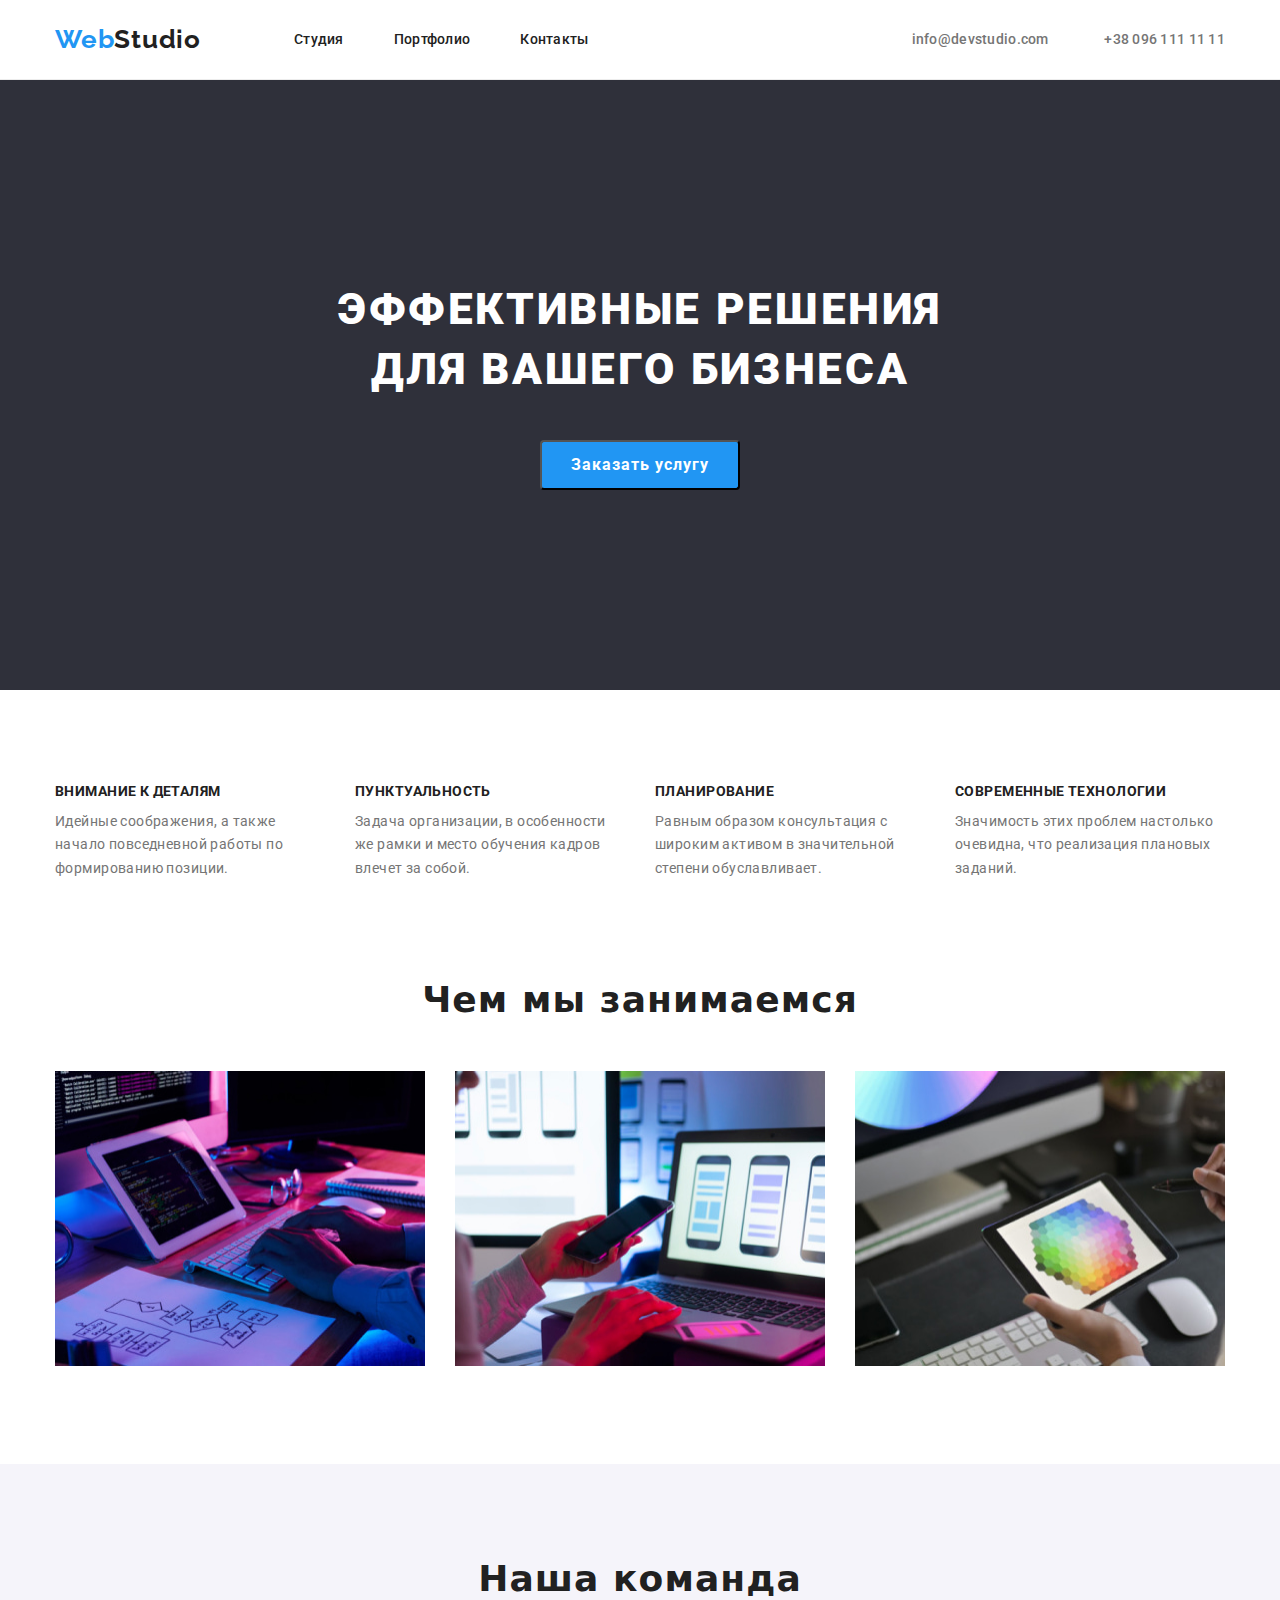
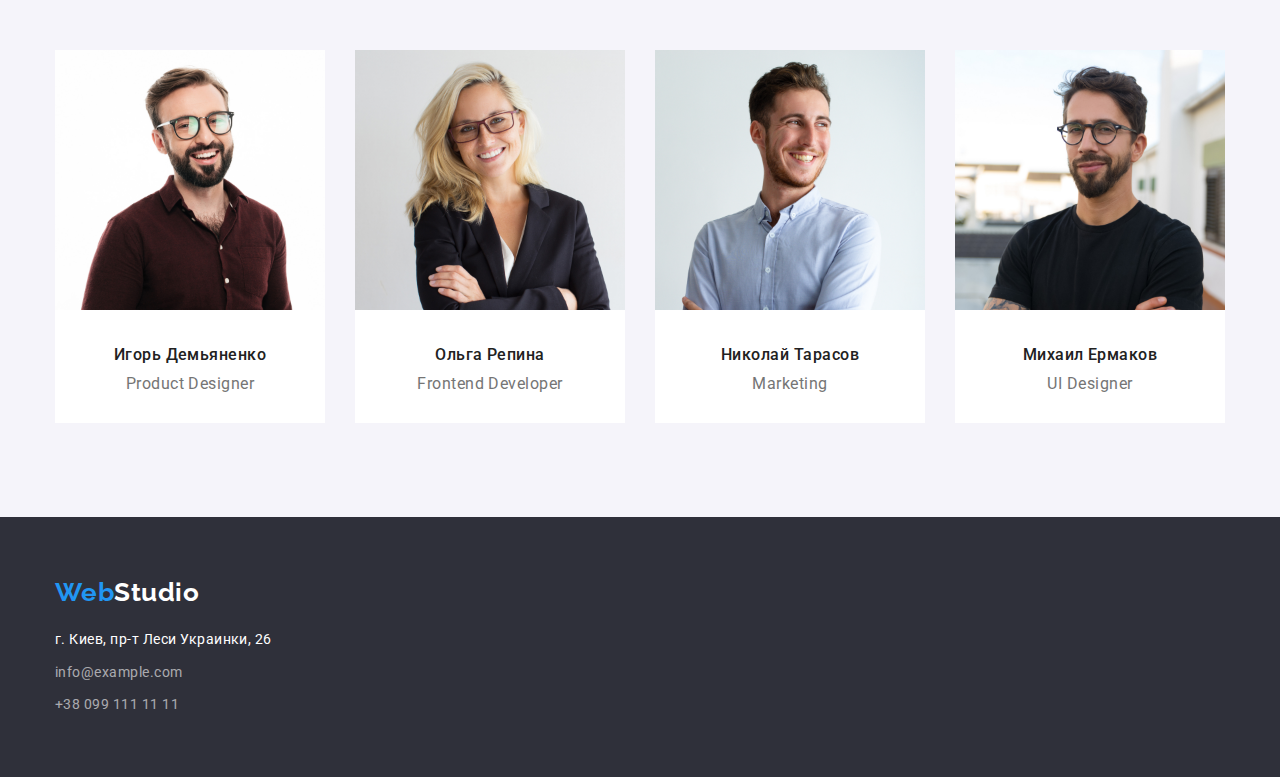
==== commit a2b98dc9: "Вніс правки згідно настанови ментора" ====
--- a/index.html
+++ b/index.html
@@ -121,29 +121,37 @@
           <li class="employee-item list">
             <img class="employee-image" src="./images/employees/Игорь_Демьяненко.jpg" alt="Игорь Демьяненко" width="270"
               height="260" />
-            <h3 class="employee-title-name">Игорь Демьяненко</h3>
-            <p class="employee-text" lang="en">Product Designer</p>
+            <div class="employee-box">
+              <h3 class="employee-title-name">Игорь Демьяненко</h3>
+              <p class="employee-text" lang="en">Product Designer</p>
+            </div>
           </li>
 
           <li class="employee-item list">
             <img class="employee-image" src="./images/employees/Ольга_Репина.jpg" alt="Ольга Репина" width="270"
               height="260" />
-            <h3 class="employee-title-name">Ольга Репина</h3>
-            <p class="employee-text" lang="en">Frontend Developer</p>
+            <div class="employee-box">
+              <h3 class="employee-title-name">Ольга Репина</h3>
+              <p class="employee-text" lang="en">Frontend Developer</p>
+            </div>
           </li>
 
           <li class="employee-item list">
             <img class="employee-image" src="./images/employees/Николай_Тарасов.jpg" alt="Николай Тарасов" width="270"
               height="260" />
-            <h3 class="employee-title-name">Николай Тарасов</h3>
-            <p class="employee-text" lang="en">Marketing</p>
+            <div class="employee-box">
+              <h3 class="employee-title-name">Николай Тарасов</h3>
+              <p class="employee-text" lang="en">Marketing</p>
+            </div>
           </li>
 
           <li class="employee-item list">
             <img class="employee-image" src="./images/employees/Михаил_Ермаков.jpg" alt="Михаил Ермаков" width="270"
               height="260" />
-            <h3 class="employee-title-name">Михаил Ермаков</h3>
-            <p class="employee-text" lang="en">UI Designer</p>
+            <div class="employee-box">
+              <h3 class="employee-title-name">Михаил Ермаков</h3>
+              <p class="employee-text" lang="en">UI Designer</p>
+            </div>
           </li>
         </ul>
       </div>
--- a/css/styles.css
+++ b/css/styles.css
@@ -6,7 +6,7 @@
   --main-color: rgba(117, 117, 117, 1);
 
   --secondary-color: rgb(33, 33, 33, 1);
-  --unique-color: rgb(33, 150, 243, 1);
+  --accent-color: rgb(33, 150, 243, 1);
   --title-color: rgb(255, 255, 255, 1);
   /* Основные фоны */
 }
@@ -66,6 +66,8 @@
 .header {
   padding-top: 24px;
   padding-bottom: 24px;
+
+  border-bottom: 1px solid rgba(236, 236, 236, 1);
 }
 
 .header-box {
@@ -113,7 +115,7 @@
   font-size: 26px;
   font-weight: 700;
   line-height: 1.19;
-  color: var(--unique-color);
+  color: var(--accent-color);
   letter-spacing: 0.03em;
 }
 
@@ -129,7 +131,7 @@
 
 .header-link:hover,
 .header-link:focus {
-  color: var(--unique-color);
+  color: var(--accent-color);
 }
 
 .header-link-txt {
@@ -148,7 +150,7 @@
 
 .header-link-txt:hover,
 .header-link-txt:focus {
-  color: var(--unique-color);
+  color: var(--accent-color);
 }
 
 .header-mail {
@@ -167,7 +169,7 @@
 
 .header-mail:hover,
 .header-mail:focus {
-  color: var(--unique-color);
+  color: var(--accent-color);
 }
 
 .header-phone {
@@ -185,7 +187,7 @@
 
 .header-phone:hover,
 .header-phone:focus {
-  color: var(--unique-color);
+  color: var(--accent-color);
 }
 
 /* Секция герой */
@@ -220,13 +222,13 @@
   letter-spacing: 0.06em;
   cursor: pointer;
   color: var(--title-color);
-  background-color: var(--unique-color);
+  background-color: var(--accent-color);
 }
 
 /* Секция особенности */
 
 .feature {
-  padding: 94px 0;
+  padding-top: 94px;
 }
 
 .feature-list {
@@ -321,8 +323,12 @@
   margin-left: 30px;
 }
 
+.employee-box {
+  padding-top: 30px;
+  padding-bottom: 30px;
+}
+
 .employee-title-name {
-  margin-top: 30px;
   text-align: center;
 
   font-family: var(--main-font);
@@ -337,7 +343,6 @@
 .employee-text {
   margin-top: 10px;
   text-align: center;
-  padding-bottom: 30px;
 
   font-family: var(--main-font);
   font-style: normal;
@@ -349,6 +354,7 @@
 }
 
 /* Портфолио */
+
 .nav-port {
   padding-bottom: 94px;
 }
@@ -369,10 +375,13 @@
   background-color: rgba(245, 244, 250, 1);
 }
 
+.nav-port {
+  padding: 94px 0;
+}
+
 .nav-list {
   display: flex;
   justify-content: center;
-  margin-top: 94px;
 }
 
 .nav-item {
@@ -386,7 +395,7 @@
 .nav-button:hover,
 .nav-button:focus {
   color: var(--title-color);
-  background-color: var(--unique-color);
+  background-color: var(--accent-color);
 }
 
 .services-list {
@@ -415,6 +424,8 @@
   border-left: 1px solid #eeeeee;
 }
 .services-primary-text {
+  margin-bottom: 4px;
+
   font-family: var(--main-font);
   font-style: normal;
   font-weight: 700;
@@ -433,7 +444,7 @@
 }
 
 .current {
-  color: var(--unique-color);
+  color: var(--accent-color);
 }
 
 /* Footer */
@@ -492,7 +503,7 @@
 
 .footer-link-mail:hover,
 .footer-link-mail:focus {
-  color: var(--unique-color);
+  color: var(--accent-color);
 }
 
 .footer-link-phone {
@@ -506,5 +517,5 @@
 
 .footer-link-phone:hover,
 .footer-link-phone:focus {
-  color: var(--unique-color);
-}
+  color: var(--accent-color);
+}
